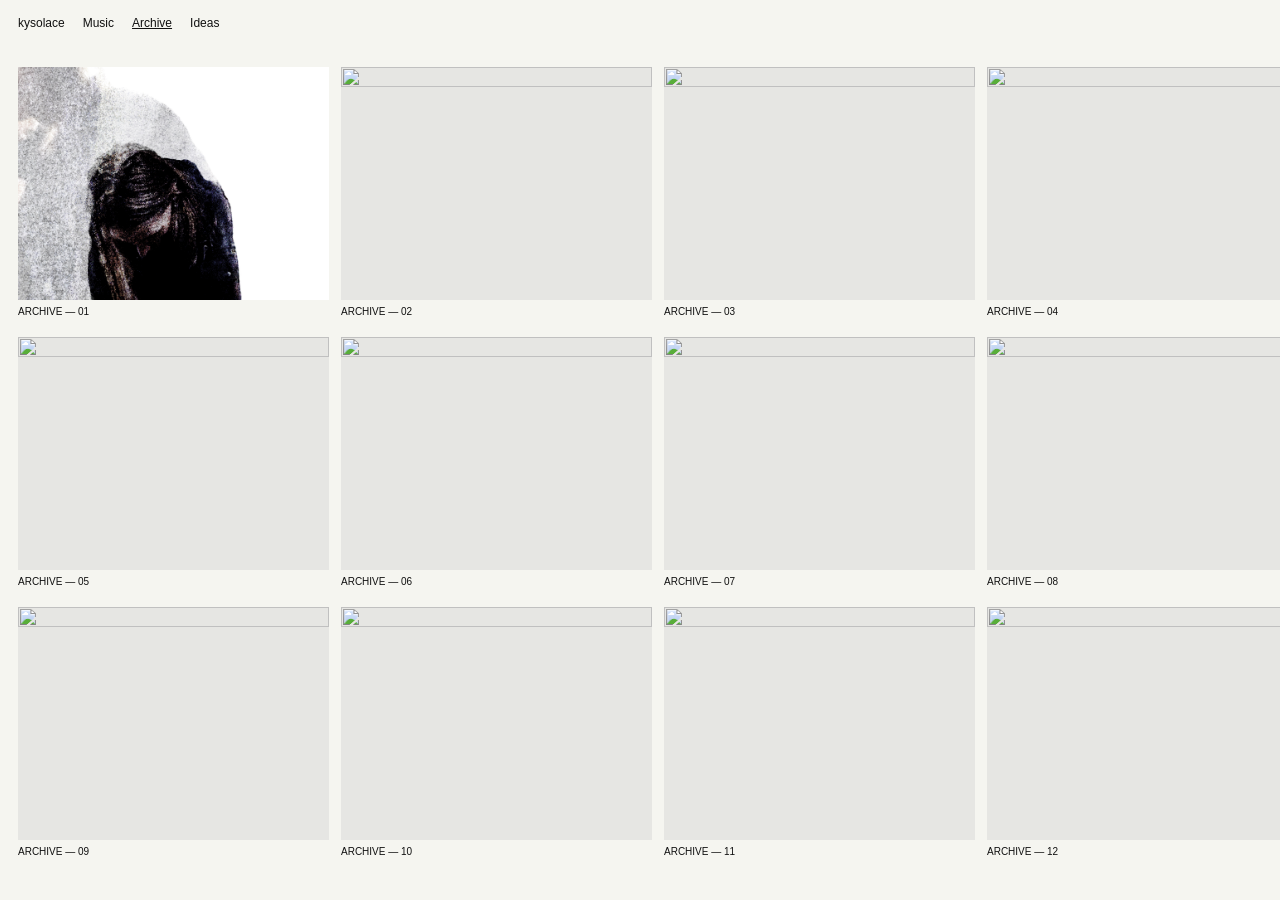
==== archive.html @ 150b78af "Add files via upload" ====
<!doctype html>
<html lang="en">
<head>
<meta charset="utf-8">
<meta name="viewport" content="width=device-width,initial-scale=1">

<link rel="icon" type="image/png" sizes="32x32" href="favicon-32.png">
<link rel="icon" type="image/png" sizes="512x512" href="favicon-512.png">
<link rel="apple-touch-icon" href="apple-touch-icon.png">

<title>kysolace — Archive</title>
<link rel="stylesheet" href="style.css">
</head>

<body>

<header class="site-header">
  <nav>
    <a href="index.html">kysolace</a> <a href="music.html">Music</a>
    <a href="archive.html" class="active">Archive</a>
    <a href="ideas.html">Ideas</a>
  </nav>
</header>

<main>

<section class="archive">

  <div class="grid">

    <article class="tile">
      <img src="images/img.jpg" alt="" onclick="openLightbox(this.src)">
      <div class="caption">ARCHIVE — 01</div>
    </article>

    <article class="tile">
      <img src="images/archive-02.jpg" alt="" onclick="openLightbox(this.src)">
      <div class="caption">ARCHIVE — 02</div>
    </article>

    <article class="tile">
      <img src="images/archive-03.jpg" alt="" onclick="openLightbox(this.src)">
      <div class="caption">ARCHIVE — 03</div>
    </article>

    <article class="tile">
      <img src="images/archive-04.jpg" alt="" onclick="openLightbox(this.src)">
      <div class="caption">ARCHIVE — 04</div>
    </article>

    <article class="tile">
      <img src="images/archive-05.jpg" alt="" onclick="openLightbox(this.src)">
      <div class="caption">ARCHIVE — 05</div>
    </article>

    <article class="tile">
      <img src="images/archive-06.jpg" alt="" onclick="openLightbox(this.src)">
      <div class="caption">ARCHIVE — 06</div>
    </article>

    <article class="tile">
      <img src="images/archive-07.jpg" alt="" onclick="openLightbox(this.src)">
      <div class="caption">ARCHIVE — 07</div>
    </article>

    <article class="tile">
      <img src="images/archive-08.jpg" alt="" onclick="openLightbox(this.src)">
      <div class="caption">ARCHIVE — 08</div>
    </article>

    <article class="tile">
      <img src="images/archive-09.jpg" alt="" onclick="openLightbox(this.src)">
      <div class="caption">ARCHIVE — 09</div>
    </article>

    <article class="tile">
      <img src="images/archive-10.jpg" alt="" onclick="openLightbox(this.src)">
      <div class="caption">ARCHIVE — 10</div>
    </article>

    <article class="tile">
      <img src="images/archive-11.jpg" alt="" onclick="openLightbox(this.src)">
      <div class="caption">ARCHIVE — 11</div>
    </article>

    <article class="tile">
      <img src="images/archive-12.jpg" alt="" onclick="openLightbox(this.src)">
      <div class="caption">ARCHIVE — 12</div>
    </article>

  </div>

</section>

</main>

<div class="lightbox" id="lightbox" onclick="closeLightbox()">
  <img id="lightbox-image" src="" alt="">
</div>

<script>
function openLightbox(src) {
  const lightbox = document.getElementById("lightbox");
  const image = document.getElementById("lightbox-image");

  image.src = src;
  lightbox.classList.add("active");
  document.body.classList.add("lightbox-open");
}

function closeLightbox() {
  const lightbox = document.getElementById("lightbox");
  const image = document.getElementById("lightbox-image");

  lightbox.classList.remove("active");
  document.body.classList.remove("lightbox-open");
  image.src = "";
}
</script>

</body>
</html>
---- style.css ----
```css
* {
  box-sizing: border-box;
}

html,
body {
  margin: 0;
  padding: 0;
  background: #f5f5f0;
  color: #111;
  font-family: Arial, Helvetica, sans-serif;
  font-size: 12px;
  line-height: 1.35;
}

body {
  min-height: 100vh;
}

/* HEADER */
.site-header {
  position: fixed;
  z-index: 10;
  top: 0;
  left: 0;
  width: 100%;
  padding: 15px 18px;
  display: flex;
  align-items: flex-start;
  gap: 28px;
  background: #f5f5f0;
}

.brand {
  font-weight: 700;
  text-decoration: none;
  color: #111;
  letter-spacing: .04em;
  white-space: nowrap;
}

.brand:hover,
.brand.active {
  text-decoration: underline;
}

nav {
  display: flex;
  flex-wrap: wrap;
  gap: 0 18px;
}

nav a {
  color: #111;
  text-decoration: none;
  white-space: nowrap;
}

nav a:hover,
nav a.active {
  text-decoration: underline;
}

/* ARCHIVE */
.archive {
  width: 100%;
  max-width: 100%;
  padding: 67px 18px 30px;
}

.archive-head {
  display: flex;
  justify-content: space-between;
  align-items: baseline;
  margin-bottom: 18px;
}

.archive-head h1 {
  font-size: 12px;
  font-weight: 400;
  margin: 0;
}

.archive-head span {
  font-size: 9px;
  letter-spacing: .08em;
}

/* GRID */
.grid {
  display: grid;
  width: 100%;
  max-width: 100%;
  grid-template-columns: repeat(4, minmax(0, 1fr));
  gap: 18px 12px;
}

.tile {
  min-width: 0;
  max-width: 100%;
  overflow: hidden;
}

.placeholder {
  width: 100%;
  aspect-ratio: 4 / 3;
  background: #e6e6e3;
  display: flex;
  align-items: center;
  justify-content: center;
  color: #aaa;
  font-size: 11px;
}

.tile img {
  display: block;
  width: 100%;
  max-width: 100%;
  height: auto;
  aspect-ratio: 4 / 3;
  object-fit: cover;
  background: #e6e6e3;
  cursor: zoom-in;
}

.caption {
  padding-top: 5px;
  font-size: 10px;
}

/* HOME */
.home {
  min-height: 100vh;
  padding: 18px;
  display: flex;
  flex-direction: column;
  align-items: center;
  justify-content: center;
  text-align: center;
  gap: 6px;
}

.home h1 {
  font-size: 14px;
  font-weight: 700;
  letter-spacing: .04em;
  margin: 0;
}

.home p {
  margin: 0 0 10px;
  color: #666;
}

.home-links {
  display: flex;
  gap: 18px;
}

.home-links a {
  color: #111;
  text-decoration: none;
}

.home-links a:hover {
  text-decoration: underline;
}

/* BIO */
.bio {
  padding: 80px 18px 40px;
  display: grid;
  grid-template-columns: 1.2fr 1.6fr 1fr;
  gap: 30px;
  max-width: 1200px;
}

.bio h1,
.bio h2 {
  font-size: 12px;
  font-weight: 400;
  margin: 0 0 15px;
}

.bio p {
  margin: 0 0 18px;
  max-width: 330px;
}

.bio-col {
  min-width: 0;
}

/* TABLET */
@media (max-width: 800px) {
  .archive {
    padding-top: 62px;
  }

  .grid {
    grid-template-columns: repeat(2, minmax(0, 1fr));
    gap: 16px 9px;
  }

  .bio {
    grid-template-columns: 1fr 1fr;
    padding-top: 70px;
    gap: 20px;
  }
}

/* PHONE */
@media (max-width: 480px) {
  .archive {
    width: 100%;
    max-width: 100%;
    padding: 62px 12px 30px;
  }

  .grid {
    width: 100%;
    max-width: 100%;
    grid-template-columns: repeat(2, minmax(0, 1fr));
    gap: 16px 8px;
  }

  .tile {
    width: 100%;
    min-width: 0;
    max-width: 100%;
  }

  .tile img {
    width: 100%;
    max-width: 100%;
    height: auto;
    aspect-ratio: 1 / 1;
    object-fit: cover;
  }

  .placeholder {
    width: 100%;
    aspect-ratio: 1 / 1;
  }

  .bio {
    grid-template-columns: 1fr;
  }
}

/* LIGHTBOX */
.lightbox {
  display: none;
  position: fixed;
  inset: 0;
  width: 100%;
  height: 100vh;
  height: 100dvh;
  background: rgba(0, 0, 0, .9);
  z-index: 9999;
  place-items: center;
  overflow: hidden;
  cursor: zoom-out;
}

.lightbox.active {
  display: grid;
}

.lightbox img {
  display: block;
  width: auto;
  height: auto;
  max-width: calc(100vw - 24px);
  max-height: calc(100dvh - 24px);
  object-fit: contain;
  margin: 0;
}

body.lightbox-open {
  overflow: hidden;
}
```
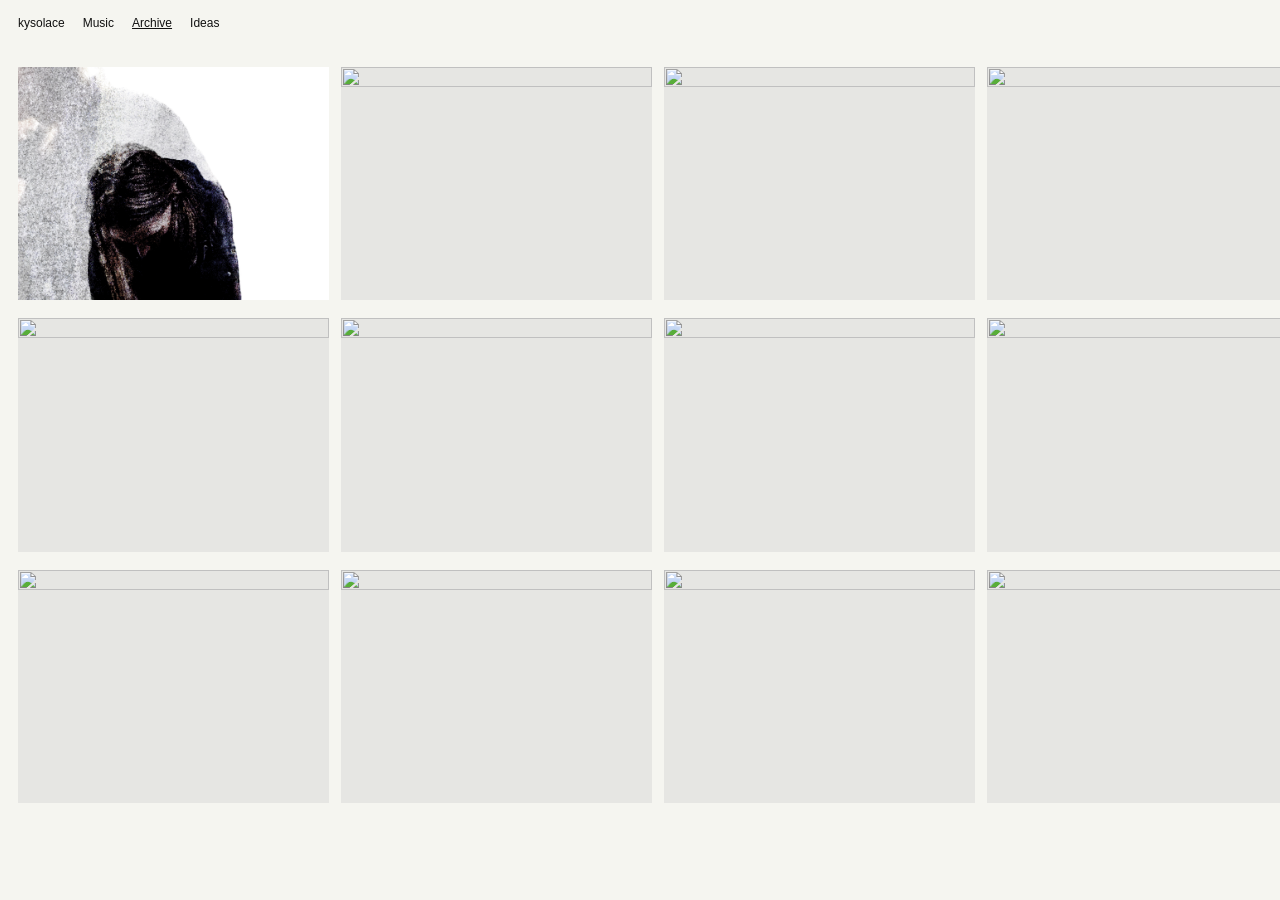
==== commit c79825af: "Update archive.html" ====
--- a/archive.html
+++ b/archive.html
@@ -30,62 +30,50 @@
 
     <article class="tile">
       <img src="images/img.jpg" alt="" onclick="openLightbox(this.src)">
-      <div class="caption">ARCHIVE — 01</div>
     </article>
 
     <article class="tile">
       <img src="images/archive-02.jpg" alt="" onclick="openLightbox(this.src)">
-      <div class="caption">ARCHIVE — 02</div>
     </article>
 
     <article class="tile">
       <img src="images/archive-03.jpg" alt="" onclick="openLightbox(this.src)">
-      <div class="caption">ARCHIVE — 03</div>
     </article>
 
     <article class="tile">
       <img src="images/archive-04.jpg" alt="" onclick="openLightbox(this.src)">
-      <div class="caption">ARCHIVE — 04</div>
     </article>
 
     <article class="tile">
       <img src="images/archive-05.jpg" alt="" onclick="openLightbox(this.src)">
-      <div class="caption">ARCHIVE — 05</div>
     </article>
 
     <article class="tile">
       <img src="images/archive-06.jpg" alt="" onclick="openLightbox(this.src)">
-      <div class="caption">ARCHIVE — 06</div>
     </article>
 
     <article class="tile">
       <img src="images/archive-07.jpg" alt="" onclick="openLightbox(this.src)">
-      <div class="caption">ARCHIVE — 07</div>
     </article>
 
     <article class="tile">
       <img src="images/archive-08.jpg" alt="" onclick="openLightbox(this.src)">
-      <div class="caption">ARCHIVE — 08</div>
     </article>
 
     <article class="tile">
       <img src="images/archive-09.jpg" alt="" onclick="openLightbox(this.src)">
-      <div class="caption">ARCHIVE — 09</div>
     </article>
 
     <article class="tile">
       <img src="images/archive-10.jpg" alt="" onclick="openLightbox(this.src)">
-      <div class="caption">ARCHIVE — 10</div>
     </article>
 
     <article class="tile">
       <img src="images/archive-11.jpg" alt="" onclick="openLightbox(this.src)">
-      <div class="caption">ARCHIVE — 11</div>
     </article>
 
     <article class="tile">
       <img src="images/archive-12.jpg" alt="" onclick="openLightbox(this.src)">
-      <div class="caption">ARCHIVE — 12</div>
     </article>
 
   </div>
@@ -119,4 +107,4 @@
 </script>
 
 </body>
-</html>+</html>
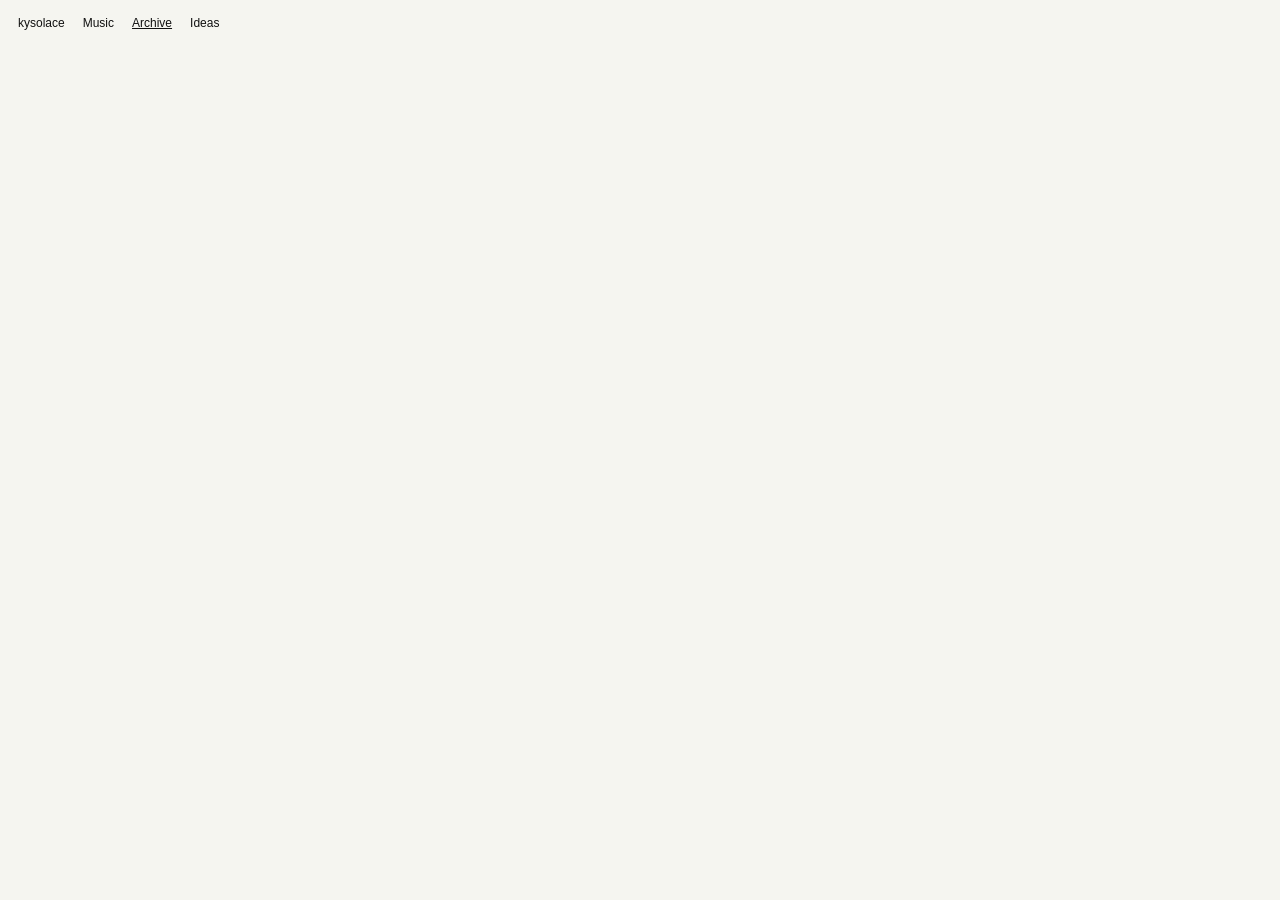
==== commit 8f0de3c5: "Update archive.html" ====
--- a/archive.html
+++ b/archive.html
@@ -1,4 +1,5 @@
 <!doctype html>
+
 <html lang="en">
 <head>
 <meta charset="utf-8">
@@ -26,57 +27,7 @@
 
 <section class="archive">
 
-  <div class="grid">
-
-    <article class="tile">
-      <img src="images/img.jpg" alt="" onclick="openLightbox(this.src)">
-    </article>
-
-    <article class="tile">
-      <img src="images/archive-02.jpg" alt="" onclick="openLightbox(this.src)">
-    </article>
-
-    <article class="tile">
-      <img src="images/archive-03.jpg" alt="" onclick="openLightbox(this.src)">
-    </article>
-
-    <article class="tile">
-      <img src="images/archive-04.jpg" alt="" onclick="openLightbox(this.src)">
-    </article>
-
-    <article class="tile">
-      <img src="images/archive-05.jpg" alt="" onclick="openLightbox(this.src)">
-    </article>
-
-    <article class="tile">
-      <img src="images/archive-06.jpg" alt="" onclick="openLightbox(this.src)">
-    </article>
-
-    <article class="tile">
-      <img src="images/archive-07.jpg" alt="" onclick="openLightbox(this.src)">
-    </article>
-
-    <article class="tile">
-      <img src="images/archive-08.jpg" alt="" onclick="openLightbox(this.src)">
-    </article>
-
-    <article class="tile">
-      <img src="images/archive-09.jpg" alt="" onclick="openLightbox(this.src)">
-    </article>
-
-    <article class="tile">
-      <img src="images/archive-10.jpg" alt="" onclick="openLightbox(this.src)">
-    </article>
-
-    <article class="tile">
-      <img src="images/archive-11.jpg" alt="" onclick="openLightbox(this.src)">
-    </article>
-
-    <article class="tile">
-      <img src="images/archive-12.jpg" alt="" onclick="openLightbox(this.src)">
-    </article>
-
-  </div>
+  <div class="grid" id="archive-grid"></div>
 
 </section>
 
@@ -87,6 +38,39 @@
 </div>
 
 <script>
+async function loadArchive() {
+  const grid = document.getElementById("archive-grid");
+
+  try {
+    const response = await fetch("archive-photos.json", {
+      cache: "no-store"
+    });
+
+    if (!response.ok) {
+      throw new Error("Could not load archive-photos.json");
+    }
+
+    const photos = await response.json();
+
+    photos.forEach(photo => {
+      const article = document.createElement("article");
+      article.className = "tile";
+
+      const image = document.createElement("img");
+      image.src = photo.image;
+      image.alt = photo.alt || "";
+      image.loading = "lazy";
+      image.onclick = () => openLightbox(photo.image);
+
+      article.appendChild(image);
+      grid.appendChild(article);
+    });
+
+  } catch (error) {
+    console.error("Archive failed to load:", error);
+  }
+}
+
 function openLightbox(src) {
   const lightbox = document.getElementById("lightbox");
   const image = document.getElementById("lightbox-image");
@@ -104,6 +88,8 @@
   document.body.classList.remove("lightbox-open");
   image.src = "";
 }
+
+loadArchive();
 </script>
 
 </body>
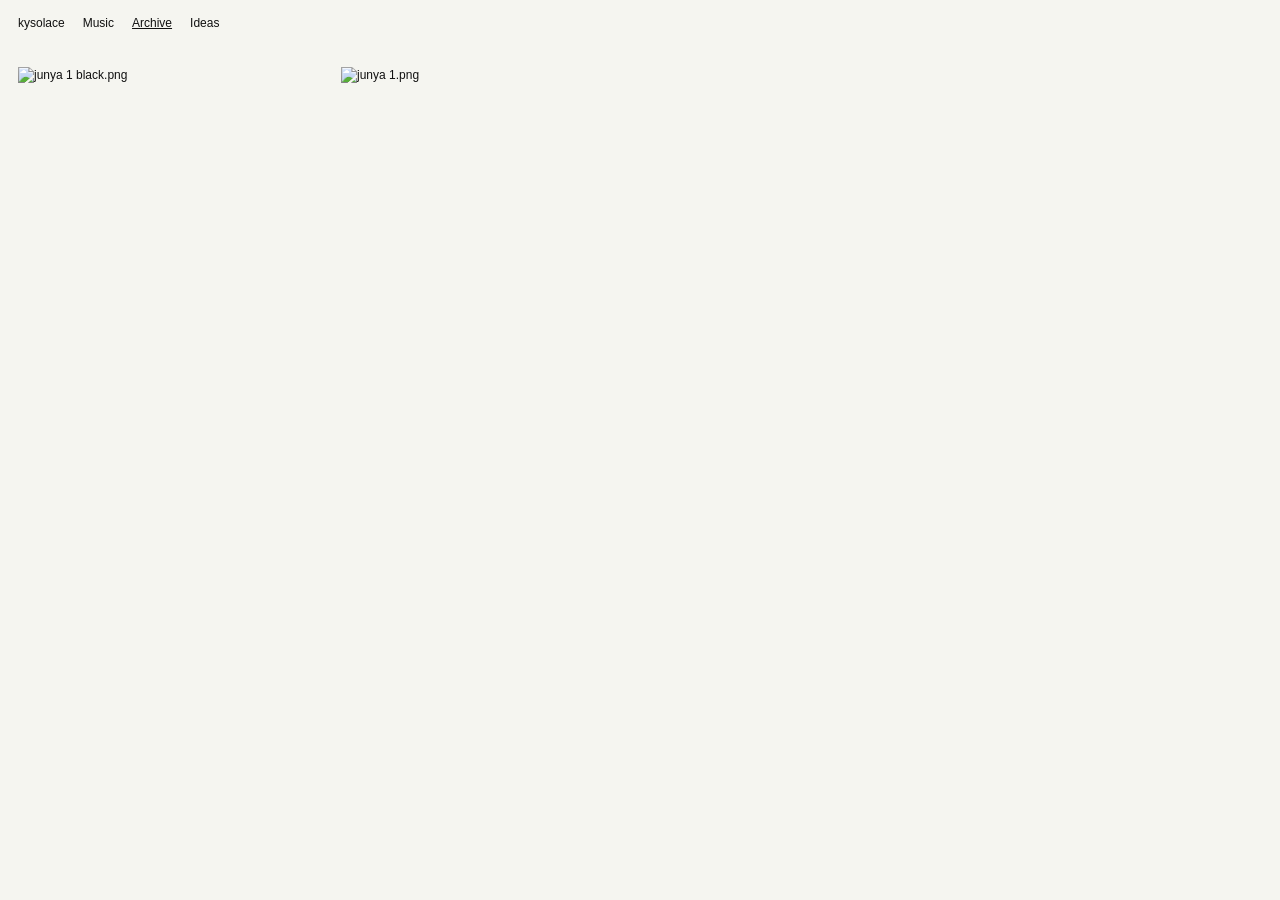
==== commit 28ee91b2: "Update archive.html" ====
--- a/archive.html
+++ b/archive.html
@@ -1,5 +1,4 @@
 <!doctype html>
-
 <html lang="en">
 <head>
 <meta charset="utf-8">
@@ -17,7 +16,8 @@
 
 <header class="site-header">
   <nav>
-    <a href="index.html">kysolace</a> <a href="music.html">Music</a>
+    <a href="index.html">kysolace</a>
+    <a href="music.html">Music</a>
     <a href="archive.html" class="active">Archive</a>
     <a href="ideas.html">Ideas</a>
   </nav>
@@ -26,9 +26,7 @@
 <main>
 
 <section class="archive">
-
   <div class="grid" id="archive-grid"></div>
-
 </section>
 
 </main>
@@ -38,44 +36,47 @@
 </div>
 
 <script>
-async function loadArchive() {
-  const grid = document.getElementById("archive-grid");
+const DATA_URL = "archive-photos.json";
+const grid = document.getElementById("archive-grid");
+
+function thumbnailUrl(originalUrl) {
+  if (!originalUrl) return "";
 
   try {
-    const response = await fetch("archive-photos.json", {
-      cache: "no-store"
-    });
+    const url = new URL(originalUrl);
+    const parts = url.pathname.split("/");
 
-    if (!response.ok) {
-      throw new Error("Could not load archive-photos.json");
+    // Uploadcare delivery URLs are /<uuid>/[filename].
+    // Insert the 1200x1200 preview operation after the UUID so
+    // the original file remains untouched for the lightbox.
+    const uuidIndex = parts.findIndex(part =>
+      /^[0-9a-f]{8}-[0-9a-f-]{27,}$/i.test(part)
+    );
+
+    if (uuidIndex !== -1) {
+      const alreadyTransformed = parts.includes("-") &&
+        parts.includes("preview");
+
+      if (!alreadyTransformed) {
+        parts.splice(uuidIndex + 1, 0, "-", "preview", "1200x1200");
+      }
+
+      url.pathname = parts.join("/");
+      return url.toString();
     }
+  } catch (error) {
+    console.warn("Could not build Uploadcare thumbnail URL:", error);
+  }
 
-    const photos = await response.json();
-
-    photos.forEach(photo => {
-      const article = document.createElement("article");
-      article.className = "tile";
-
-      const image = document.createElement("img");
-      image.src = photo.image;
-      image.alt = photo.alt || "";
-      image.loading = "lazy";
-      image.onclick = () => openLightbox(photo.image);
-
-      article.appendChild(image);
-      grid.appendChild(article);
-    });
-
-  } catch (error) {
-    console.error("Archive failed to load:", error);
-  }
+  return originalUrl;
 }
 
-function openLightbox(src) {
+function openLightbox(src, alt = "") {
   const lightbox = document.getElementById("lightbox");
   const image = document.getElementById("lightbox-image");
 
   image.src = src;
+  image.alt = alt;
   lightbox.classList.add("active");
   document.body.classList.add("lightbox-open");
 }
@@ -89,6 +90,47 @@
   image.src = "";
 }
 
+function renderArchive(items) {
+  grid.innerHTML = "";
+
+  items.forEach(item => {
+    const original = item.image || item.original_file_url || item.cdnUrl || "";
+    if (!original) return;
+
+    const article = document.createElement("article");
+    article.className = "tile";
+
+    const image = document.createElement("img");
+    image.src = thumbnailUrl(original);
+    image.alt = item.alt || item.filename || "";
+    image.loading = "lazy";
+    image.decoding = "async";
+    image.addEventListener("click", () => openLightbox(original, image.alt));
+
+    article.appendChild(image);
+    grid.appendChild(article);
+  });
+}
+
+async function loadArchive() {
+  try {
+    const response = await fetch(`${DATA_URL}?v=${Date.now()}`, {
+      cache: "no-store"
+    });
+
+    if (!response.ok) {
+      throw new Error(`Could not load ${DATA_URL}`);
+    }
+
+    const data = await response.json();
+    const items = Array.isArray(data) ? data : (data.photos || []);
+
+    renderArchive(items);
+  } catch (error) {
+    console.error(error);
+  }
+}
+
 loadArchive();
 </script>
 
--- a/style.css
+++ b/style.css
@@ -100,6 +100,7 @@
   min-width: 0;
   max-width: 100%;
   overflow: hidden;
+  aspect-ratio: 1 / 1;
 }
 
 .placeholder {
@@ -116,11 +117,9 @@
 .tile img {
   display: block;
   width: 100%;
-  max-width: 100%;
-  height: auto;
-  aspect-ratio: 4 / 3;
+  height: 100%;
   object-fit: cover;
-  background: #e6e6e3;
+  object-position: center;
   cursor: zoom-in;
 }
 
